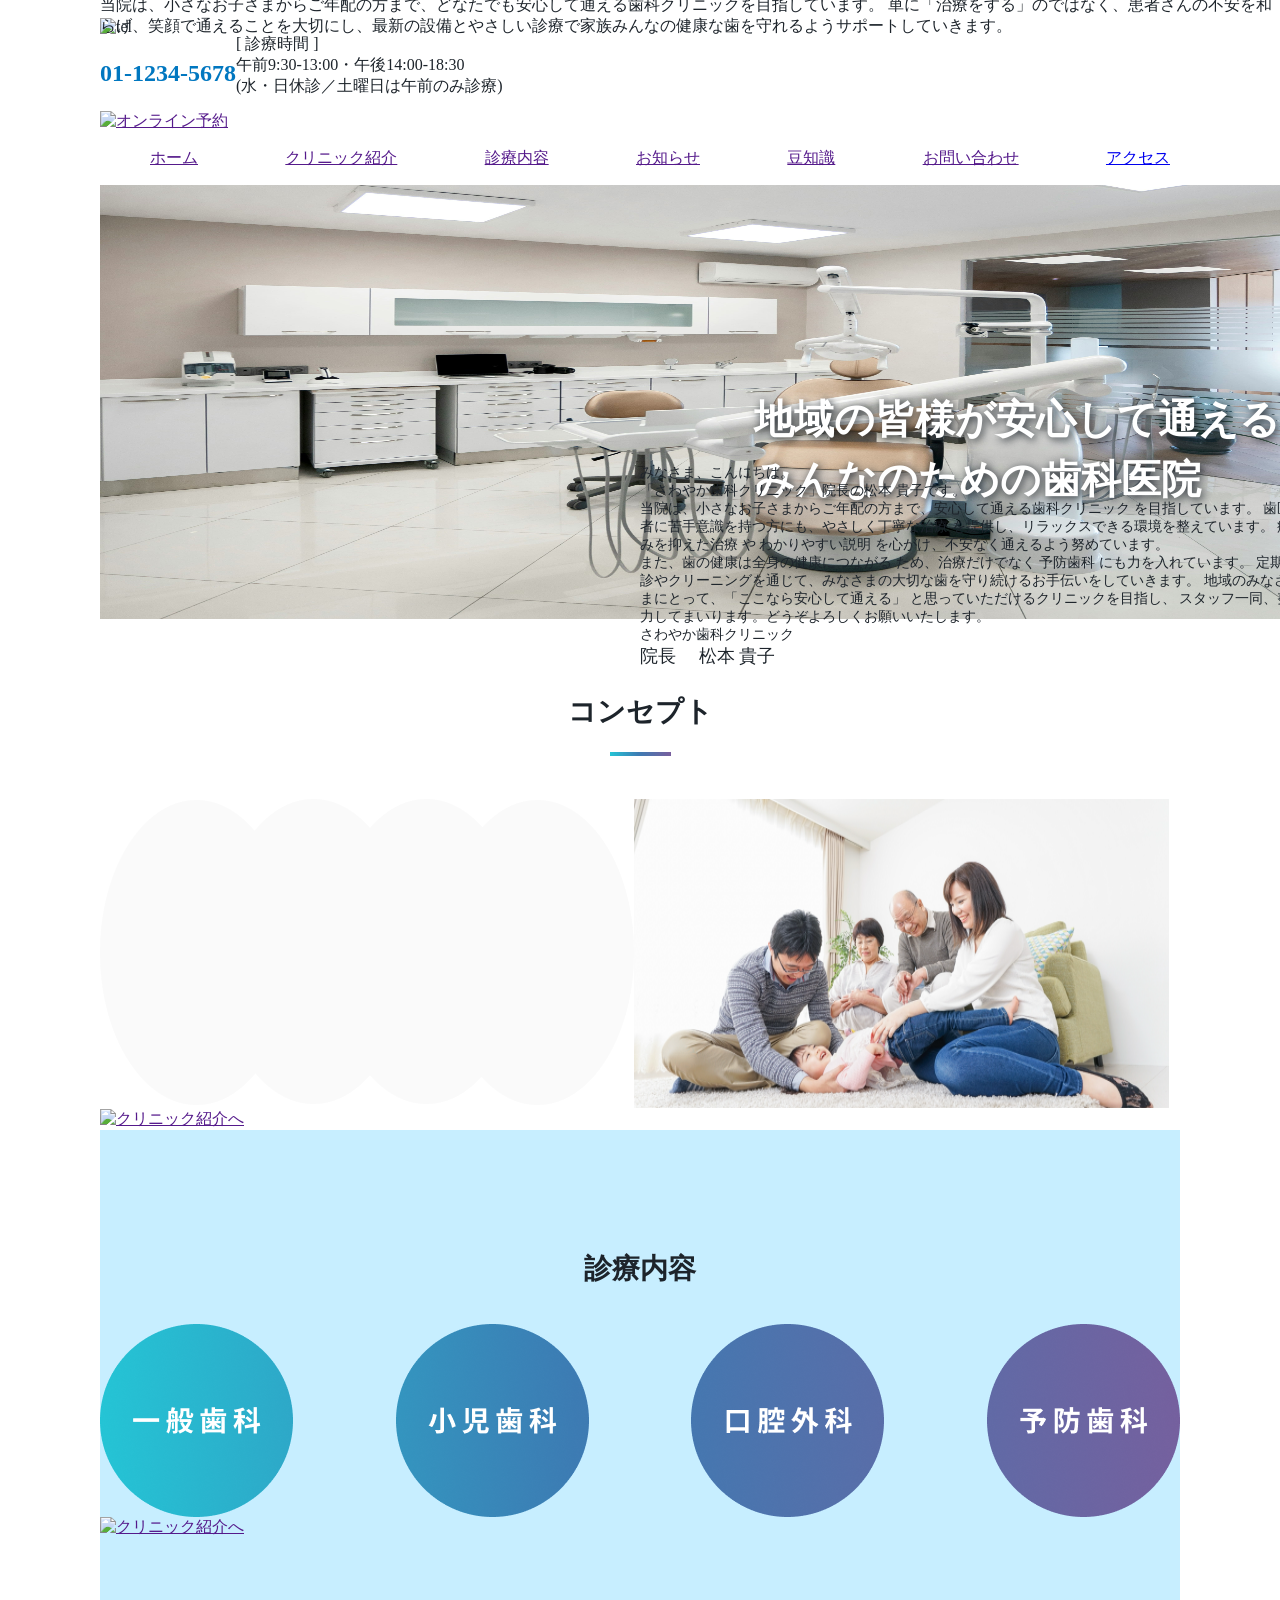
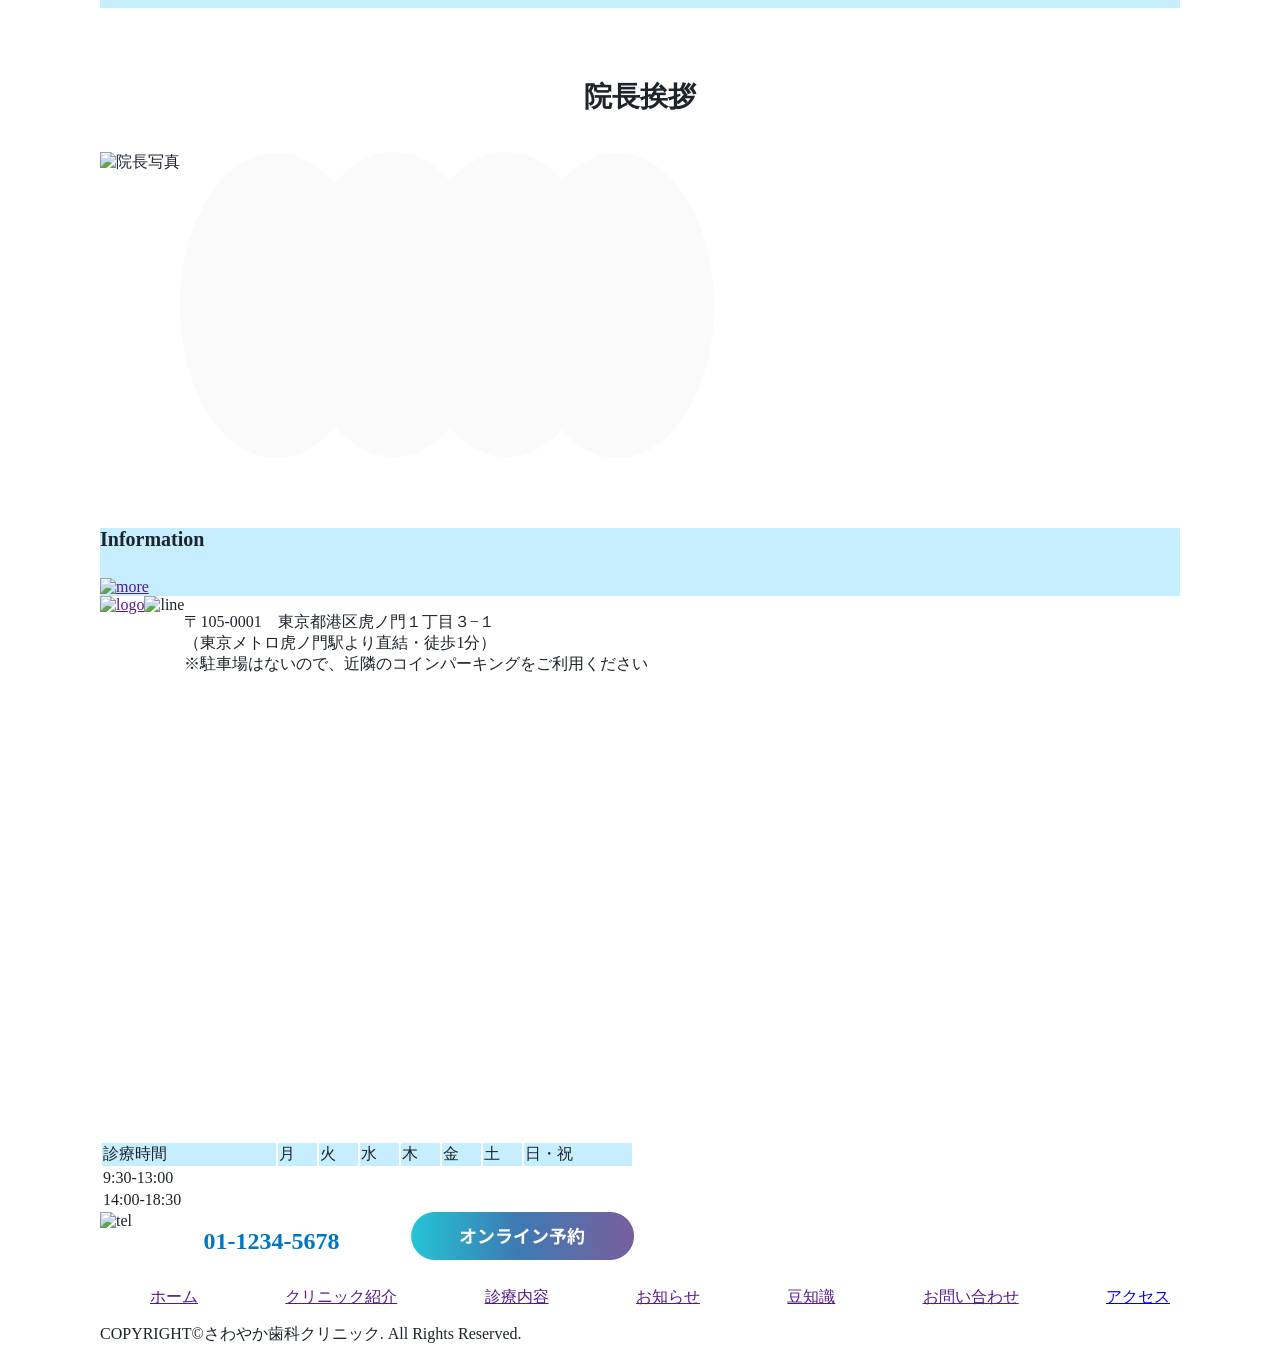
==== dentalclinic/index.html @ 3e6c0a54 "Add files via upload" ====
<!DOCTYPE html>
<html lang="ja">
<head>
  <meta charset="UTF-8">
  <meta name="viewport" content="width=device-width, initial-scale=1.0">
  <title>さわやか歯科クリニック</title>
  <link rel="stylesheet" href="style.css">
</head>

<body>
  <!-- header -->
  <header>
    <a href="index.html"><img src="" alt="">
    </a>
    <div id="header">
      <div>
        <img src="" alt="tel">
        <p class="tel">01-1234-5678</p>
        <a href=""><img src="" alt="オンライン予約"></a>
      </div>
      <div>
        <p>[ 診療時間 ]<br>
          午前9:30-13:00・午後14:00-18:30<br>
          (水・日休診／土曜日は午前のみ診療)
        </p>
      </div>
    </div>

    <nav id="nav-pc">
      <ul>
        <li><a href="">ホーム</a></li>
        <li><a href="">クリニック紹介</a></li>
        <li><a href="">診療内容</a></li>
        <li><a href="">お知らせ</a></li>
        <li><a href="">豆知識</a></li>
        <li><a href="">お問い合わせ</a></li>
        <li><a href="index.html#access">アクセス</a></li>
      </ul>
    </nav>
  </header>

  <main>
    <div>
      <!-- main -->
      <section id="main-visual">
        <img src="img/img3.jpg" alt="院内イメージ">
        <h1>地域の皆様が安心して通える<br>
            みんなのための歯科医院
        </h1>
      </section>

      <!-- concept -->
      <section id="concept">
          <h2 class="index-h2">
            コンセプト<br>
            <img src="img/h3-line.png" alt="underline">
          </h2>
          <div id="index-concept">
            <div id="concept-left">
              <img src="img/text-back-gray.png" alt="グレー背景">
              <p>当院は、小さなお子さまからご年配の方まで、どなたでも安心して通える歯科クリニックを目指しています。
              単に「治療をする」のではなく、患者さんの不安を和らげ、笑顔で通えることを大切にし、最新の設備とやさしい診療で家族みんなの健康な歯を守れるようサポートしていきます。
              </p>
            </div>
            <!-- Figmaからエクスポートすると解像度が下がってしまう -->
            <img src="img/family.jpg" alt="３世帯家族団欒">
          </div>
        <a href=""><img src="" alt="クリニック紹介へ">
        </a>
      </section>

      <!-- 診療内容 -->
      <section id="service">
        <h2 class="index-h2">診療内容</h2>
        <div class="service-list">
          <img src="img/maru1.png" alt="一般歯科">
          <img src="img/maru2.png" alt="小児歯科">
          <img src="img/maru3.png" alt="口腔外科">
          <img src="img/maru4.png" alt="予防歯科">
        </div>
        <a href=""><img src="" alt="クリニック紹介へ">
        </a>
      </section>

      <!-- 院長挨拶 -->
      <section id="orner-comment">
        <h2 class="index-h2">院長挨拶</h2>
          <div id="index-comment">
            <img src="" alt="院長写真">
            <div class="comment-right">
              <p>みなさま、こんにちは。<br>
                「さわやか歯科クリニック」院長の松本 貴子です。<br>
                当院は、小さなお子さまからご年配の方まで、安心して通える歯科クリニック を目指しています。
                歯医者に苦手意識を持つ方にも、やさしく丁寧な治療 を提供し、リラックスできる環境を整えています。
                痛みを抑えた治療 や わかりやすい説明 を心がけ、不安なく通えるよう努めています。<br>
                また、歯の健康は全身の健康につながる ため、治療だけでなく 予防歯科 にも力を入れています。
                定期検診やクリーニングを通じて、みなさまの大切な歯を守り続けるお手伝いをしていきます。
                地域のみなさまにとって、「ここなら安心して通える」 と思っていただけるクリニックを目指し、
                スタッフ一同、努力してまいります。どうぞよろしくお願いいたします。<br>
                <span class="clinic-name">さわやか歯科クリニック</span><br>
                <span class="orner-name">院長 　松本 貴子</span>
              </p>
              <img src="img/text-back-gray.png" alt="グレー背景">
            </div>
          </div>
      </section>

      <!-- information    -->
      <section id="information">
        <h4>Information</h4>
        <!-- 新着情報を表示する -->
        <a href=""><img src="" alt="more">
        </a>
      </section>

      <!-- footer -->
      <div id="footer">
        <div id="footer-top">
          <a href=""><img src="" alt="logo">
          </a>
          <img src="" alt="line">
          <!-- <div class="address"> -->
            <p>〒105-0001　東京都港区虎ノ門１丁目３−１<br>
              （東京メトロ虎ノ門駅より直結・徒歩1分）<br>
              ※駐車場はないので、近隣のコインパーキングをご利用ください
            </p>
          <!-- </div> -->
        </div>
        <div class="footer-middle">
          <iframe src="https://www.google.com/maps/embed?pb=!1m18!1m12!1m3!1d3240.068855133681!2d139.77207767578852!3d35.69992317258122!2m3!1f0!2f0!3f0!3m2!1i1024!2i768!4f13.1!3m3!1m2!1s0x60188fee13660e23%3A0x77137876edf742ac!2z5L2P5Y-L5LiN5YuV55Sj56eL6JGJ5Y6f6aeF5YmN44OT44Or!5e0!3m2!1sja!2sau!4v1747534236684!5m2!1sja!2sau" width="600" height="450" style="border:0;" allowfullscreen="" loading="lazy" referrerpolicy="no-referrer-when-downgrade">
          </iframe>
          <div class="footer-right">
            <table class="hours-table">
              <tr class="tablerow">
                <td class="tableheader">診療時間</td>
                <td class="tableheader">月</td>
                <td class="tableheader">火</td>
                <td class="tableheader">水</td>
                <td class="tableheader">木</td>
                <td class="tableheader">金</td>
                <td class="tableheader">土</td>
                <td class="tableheader">日・祝</td>
              </tr>
              <tr class="tablerow">
                <td>9:30-13:00</td>
                <!-- <td>丸を入れる</td> -->
                <td></td>
                <td></td>
                <td></td>
                <td></td>
                <td></td>
                <td></td>
              </tr>
              <tr class="tablerow">
                <td>14:00-18:30</td>
                <td></td>
                <td></td>
                <td></td>
                <td></td>
                <td></td>
                <td></td>
                <td></td>
              </tr>
            </table>
            <div class="tel-booking">
              <img src="" alt="tel">
              <p><span>01-1234-5678</span></p>
              <a href=""><img src="img/btn-booking.png" alt="オンライン予約"></a>
            </div>
          </div>
        </div>
        <nav id="nav-pc">
          <ul>
            <li><a href="">ホーム</a></li>
            <li><a href="">クリニック紹介</a></li>
            <li><a href="">診療内容</a></li>
            <li><a href="">お知らせ</a></li>
            <li><a href="">豆知識</a></li>
            <li><a href="">お問い合わせ</a></li>
            <li><a href="index.html#access">アクセス</a></li>
          </ul>
        </nav>

        <p class="copyright">COPYRIGHT&copy;さわやか歯科クリニック. All Rights Reserved.
        </p>
      </section>

      
    </div>
  </main>
  
</body>
</html>
---- dentalclinic/style.css ----
/* 全てのhtmlに対して */
*{
  box-sizing: border-box;
}

p{
  font-size: 16px;
  
}

body{
  color: #1d242b;
  font-family: "Noto Sans JP",
  "YuGothic", "YuGothic", "Hiragino Kaku Gothic Pro", "Meiryo", verdana, "Osaka", "MS PGothic", Sans-Serif;
  max-width: 1080px;
  margin: 0 auto 0 auto;
}

/* header */
#header{
  display: flex;
}

.tel{
  font-size: 24px;
  color: #0077c0;
  font-weight: bold;
}

#nav-pc ul{
  display: flex;
  justify-content: space-between;
  /* 項目の間に仕切りラインを入れたい */
}

#nav-pc li{
  list-style: none;
  border-left: 1px　solid #0077c0;
  padding: 0 10px;
}

#nav-pc li:last-child{
  border-right: 1px　solid #0077c0;
}

#nav-pc > a{
  text-decoration: none;
  /* 反映しない */
}

#nav-pc >　a:hover{
  color: #0077c0;
  
  /* 反映しない */
}


/* main */
#main-visual > img{
  /* 画像のサイズ調整 */
  height: 434px;
  width: 1440px;
  position: relative;
}

#main-visual > h1{
  color: #ffffff;
  font-size: 40px;
  text-align: left;
  line-height: 60px;
    /* 文字の位置を上下中央・左寄席にしたい */
  position: absolute;
  margin: 0;
  padding: 0;
  top:50%;
  right: 0%;
  transform: translateY(-50%);
  /* 文字の影の透明度を上げたい、色を薄くしたい */
  text-shadow: 2px 2px 8px #1d242b ;
}

.index-h2{
  margin: 70px auto 36px auto;
  font-size: 28px;
  /*中央に配置したい */
  text-align: center;
}

.index-h2 > img{
  /* タイトル文字とlineの距離を縮めたい */
  margin: 0px;
  padding: 0px;
  text-align: center;
}

/* concept */
#index-concept {
  display: flex;
}

#concept-left > img {
  position: relative;
}

#concept-left > p{
  /* relativeの基準が.concept-leftではなbodyにかかる */
  position: absolute;
  top: 0px;
  transform: translateY(-50%);
}

/* ページ遷移ボタンのやり方 */

/* service */
#service{
  background-color: #c7eeff;
  /* 背景色の上下の幅の設定方法がわからない */
  padding: 50px 0 70px 0;
}

.service-list{
  display: flex;
  justify-content: space-between;
  flex-wrap: wrap;
}

/* 院長挨拶 */
#index-comment{
  display: flex;
}

.comment-right > img{
  position: relative;
  z-index: 10;
}

.comment-right >p{
  position: absolute;
  top: 50%;
  left: 50%;
  transform: translate (-50%, -50%);
  z-index: 11;
  width: 660px;
  flex-wrap: wrap;
  font-size: 14px;
}

.clinic-name{
  /* 右寄せにしたい */
  text-align: right;
}

.orner-name{
  /* 右寄せにしたい */
  text-align: right;
  font-size: 18px;
}

/* information */
#information{
  background-color: #c7eeff;
}

h4{
  font-size: 20px;
  font-weight: bold;
  margin-top: 66px;
}

/* footer */
/* lineの入れ方がわからない */
#footer-top{
  display: flex;
  flex-wrap: wrap;
}

.footer-middle{
  display: flex;
  flex-wrap: wrap;
}

.footer-middle > iframe{
  margin-right: 27px;
}

/* 営業時間の表 */
/* 表の作り方がわからない */
.hours-table{
  width: 534px;
}

.tableheader{
  background-color: #c7eeff;
}
.tablerow{
  border-bottom-style: solid;
  border-bottom-width: 1px;
  border-bottom-color: #2710d5;
}

.tel-booking{
  display: flex;
  justify-content: space-between;
}

.footer-right > div > p > span{
  font-size: 24px;
  color: #0077c0;
  font-weight: bold;
}

/* 電話マークを入れたい */
.footer-right > div > p > span ::before{
  content: url(img/h3-line.png);
}
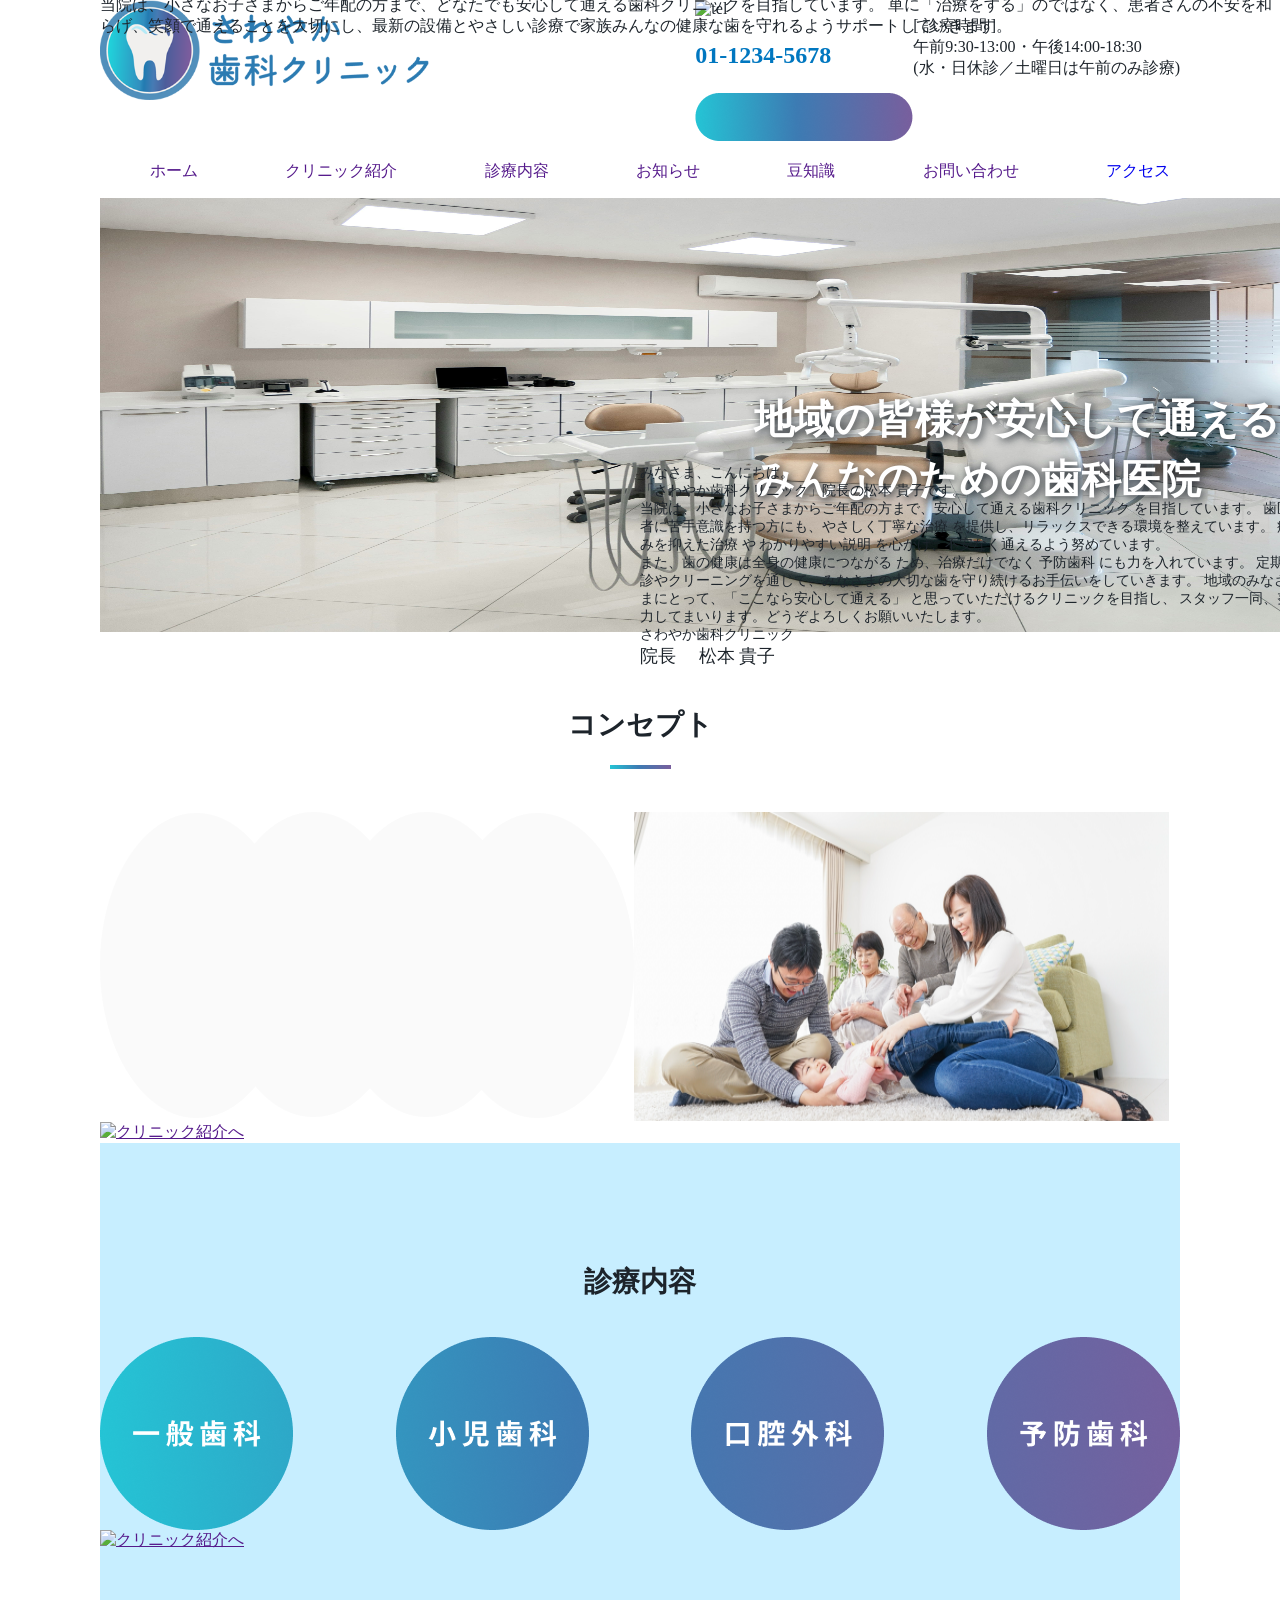
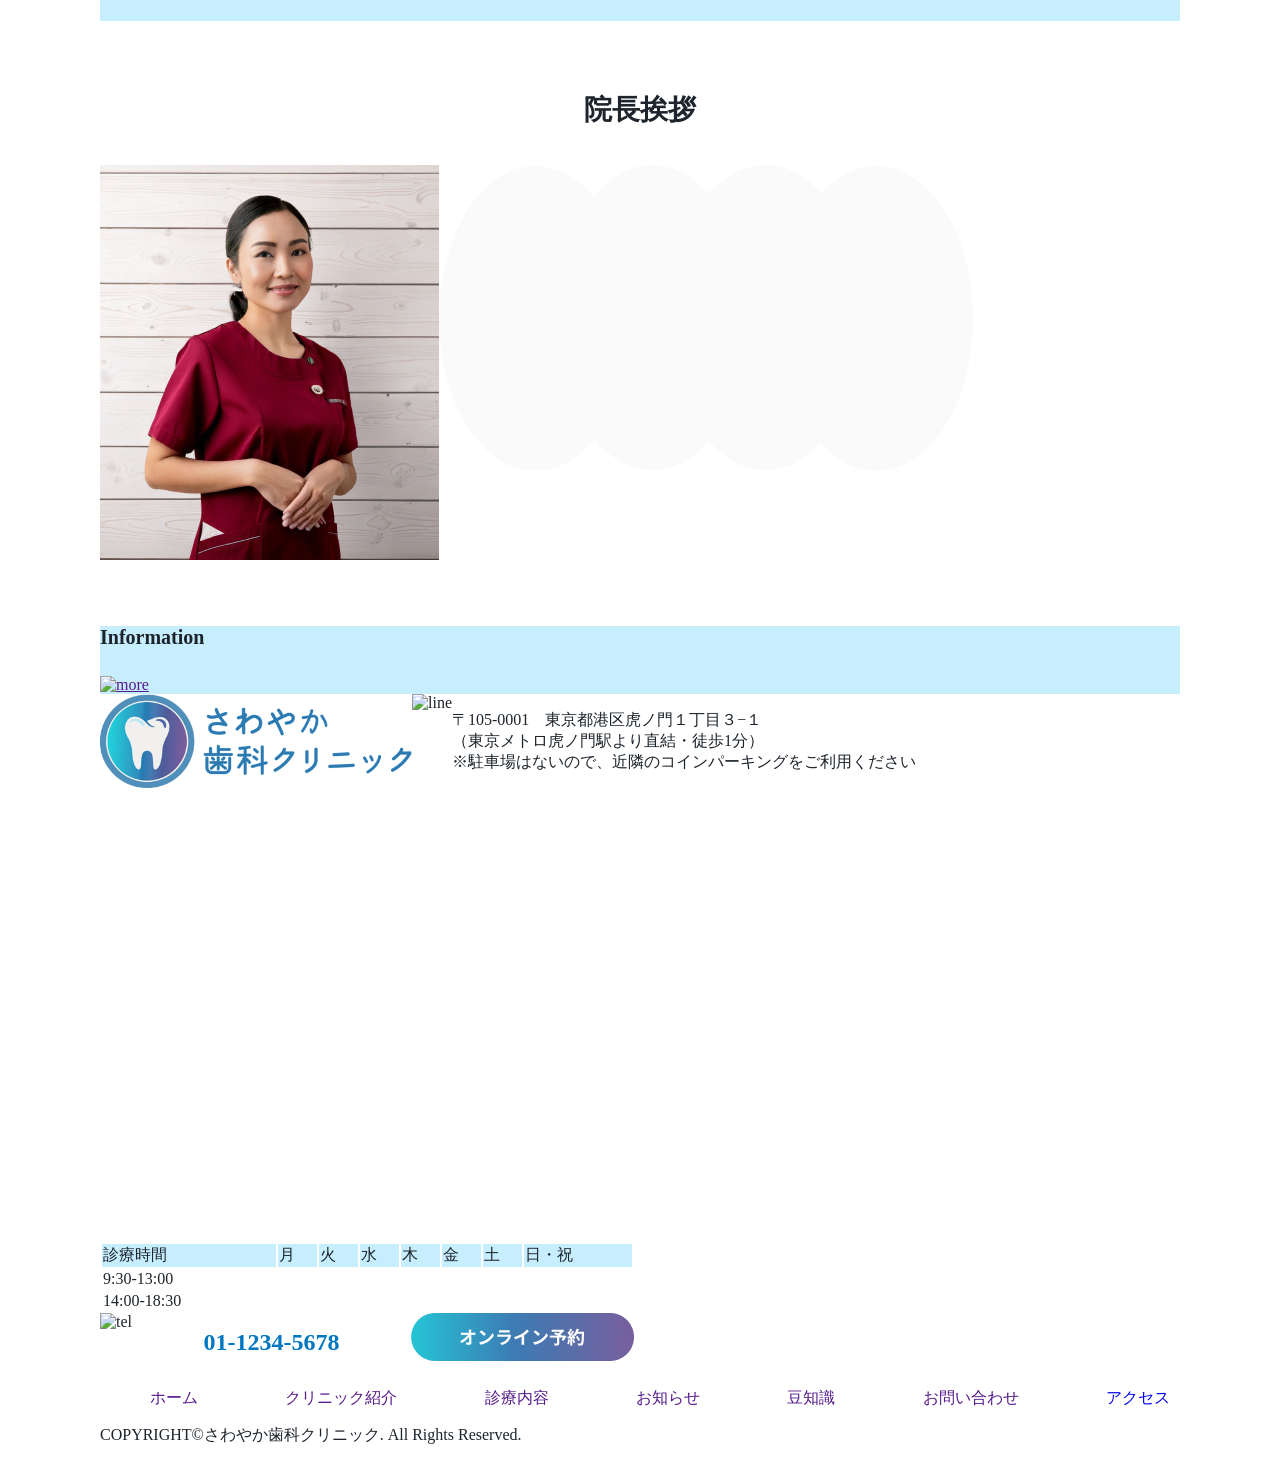
==== commit 442ff228: "Add files via upload" ====
--- a/dentalclinic/index.html
+++ b/dentalclinic/index.html
@@ -10,19 +10,21 @@
 <body>
   <!-- header -->
   <header>
-    <a href="index.html"><img src="" alt="">
-    </a>
     <div id="header">
-      <div>
-        <img src="" alt="tel">
-        <p class="tel">01-1234-5678</p>
-        <a href=""><img src="" alt="オンライン予約"></a>
-      </div>
-      <div>
-        <p>[ 診療時間 ]<br>
-          午前9:30-13:00・午後14:00-18:30<br>
-          (水・日休診／土曜日は午前のみ診療)
-        </p>
+      <a href="index.html"><img class="headerlogo" src="img/logo2-mini.png" alt="logo">
+      </a>
+      <div class="header-right">
+        <div>
+          <img src="img/" alt="tel">
+          <p class="tel">01-1234-5678</p>
+          <a href=""><img src="img/btn-top-booking.png" alt="オンライン予約"></a>
+        </div>
+        <div>
+          <p>[ 診療時間 ]<br>
+            午前9:30-13:00・午後14:00-18:30<br>
+            (水・日休診／土曜日は午前のみ診療)
+          </p>
+        </div>
       </div>
     </div>
 
@@ -86,7 +88,7 @@
       <section id="orner-comment">
         <h2 class="index-h2">院長挨拶</h2>
           <div id="index-comment">
-            <img src="" alt="院長写真">
+            <img src="img/resize-doctor2_matsumoto.jpg" alt="院長写真">
             <div class="comment-right">
               <p>みなさま、こんにちは。<br>
                 「さわやか歯科クリニック」院長の松本 貴子です。<br>
@@ -116,7 +118,7 @@
       <!-- footer -->
       <div id="footer">
         <div id="footer-top">
-          <a href=""><img src="" alt="logo">
+          <a href="index.html"><img class="footerlogo" src="img/logo2-mini.png" alt="logo">
           </a>
           <img src="" alt="line">
           <!-- <div class="address"> -->
--- a/dentalclinic/style.css
+++ b/dentalclinic/style.css
@@ -19,6 +19,15 @@
 /* header */
 #header{
   display: flex;
+  justify-content: space-between;
+}
+
+.headerlogo{
+  width: 329px;
+}
+
+.header-right{
+  display: flex;
 }
 
 .tel{
@@ -27,6 +36,11 @@
   font-weight: bold;
 }
 
+.tel > p ::before{
+  /* 電話マークの画像アイコンが電話番号の前に表示されない */
+  content: url(img/bi_telephone-fill.png);
+}
+
 #nav-pc ul{
   display: flex;
   justify-content: space-between;
@@ -43,15 +57,13 @@
   border-right: 1px　solid #0077c0;
 }
 
-#nav-pc > a{
+#nav-pc > ul > li >a{
   text-decoration: none;
   /* 反映しない */
 }
 
-#nav-pc >　a:hover{
+#nav-pc >ul > li > a:hover{
   color: #0077c0;
-  
-  /* 反映しない */
 }
 
 
@@ -174,7 +186,12 @@
   flex-wrap: wrap;
 }
 
+.footerlogo{
+  width: 312px;
+}
+
 .footer-middle{
+  /* マップと表が横並びにならない */
   display: flex;
   flex-wrap: wrap;
 }
